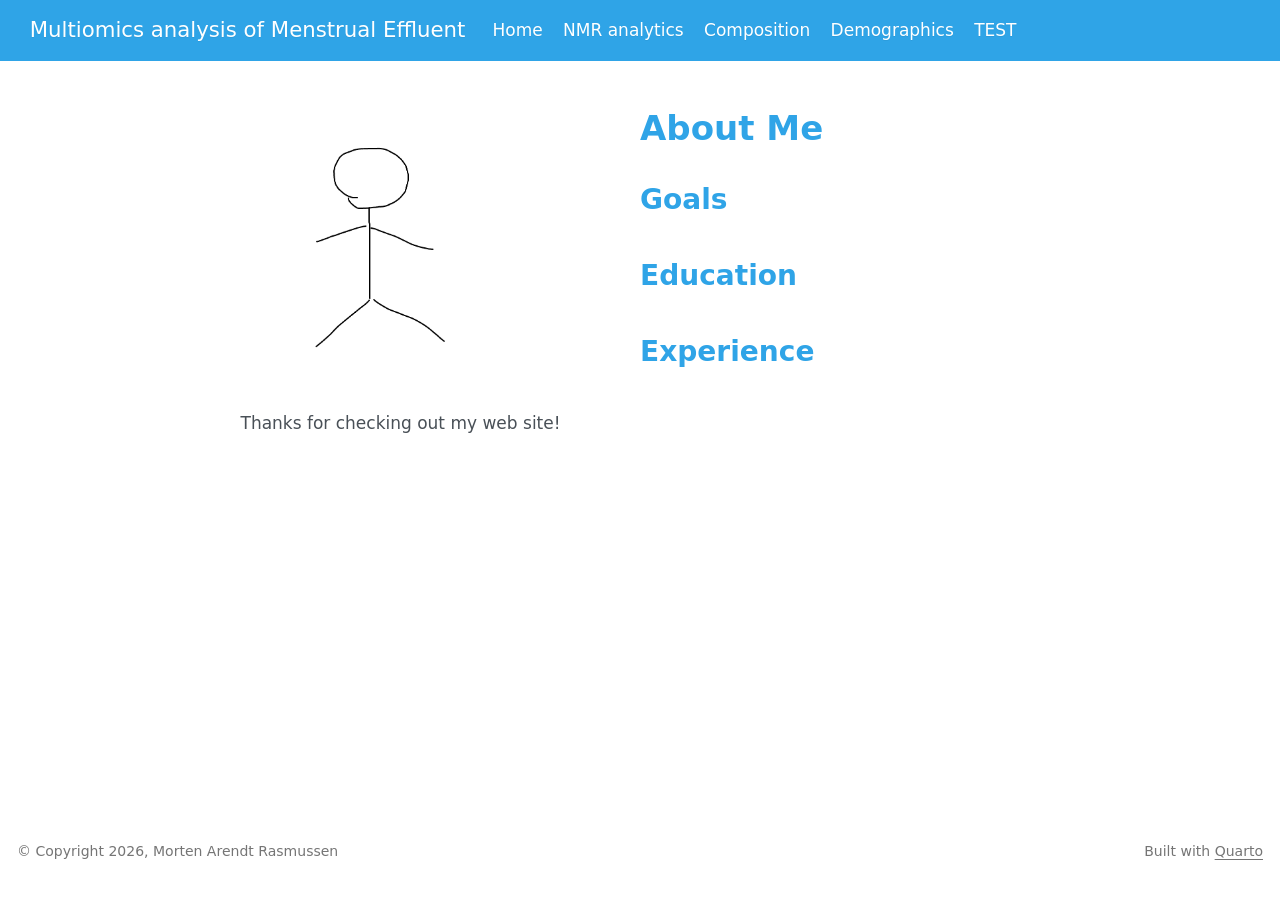
==== docs/multiomics_menstrual_effluent/index.html @ eb8028de "ud" ====
<!DOCTYPE html>
<html xmlns="http://www.w3.org/1999/xhtml" lang="en" xml:lang="en"><head>

<meta charset="utf-8">
<meta name="generator" content="quarto-1.5.57">

<meta name="viewport" content="width=device-width, initial-scale=1.0, user-scalable=yes">


<title>About Me – Multiomics analysis of Menstrual Effluent</title>
<style>
code{white-space: pre-wrap;}
span.smallcaps{font-variant: small-caps;}
div.columns{display: flex; gap: min(4vw, 1.5em);}
div.column{flex: auto; overflow-x: auto;}
div.hanging-indent{margin-left: 1.5em; text-indent: -1.5em;}
ul.task-list{list-style: none;}
ul.task-list li input[type="checkbox"] {
  width: 0.8em;
  margin: 0 0.8em 0.2em -1em; /* quarto-specific, see https://github.com/quarto-dev/quarto-cli/issues/4556 */ 
  vertical-align: middle;
}
</style>


<script src="../site_libs/quarto-nav/quarto-nav.js"></script>
<script src="../site_libs/quarto-nav/headroom.min.js"></script>
<script src="../site_libs/clipboard/clipboard.min.js"></script>
<script src="../site_libs/quarto-search/autocomplete.umd.js"></script>
<script src="../site_libs/quarto-search/fuse.min.js"></script>
<script src="../site_libs/quarto-search/quarto-search.js"></script>
<meta name="quarto:offset" content="../">
<script src="../site_libs/quarto-html/quarto.js"></script>
<script src="../site_libs/quarto-html/popper.min.js"></script>
<script src="../site_libs/quarto-html/tippy.umd.min.js"></script>
<link href="../site_libs/quarto-html/tippy.css" rel="stylesheet">
<link href="../site_libs/quarto-html/quarto-syntax-highlighting.css" rel="stylesheet" id="quarto-text-highlighting-styles">
<script src="../site_libs/bootstrap/bootstrap.min.js"></script>
<link href="../site_libs/bootstrap/bootstrap-icons.css" rel="stylesheet">
<link href="../site_libs/bootstrap/bootstrap.min.css" rel="stylesheet" id="quarto-bootstrap" data-mode="light">
<script id="quarto-search-options" type="application/json">{
  "location": "navbar",
  "copy-button": false,
  "collapse-after": 3,
  "panel-placement": "end",
  "type": "overlay",
  "limit": 50,
  "keyboard-shortcut": [
    "f",
    "/",
    "s"
  ],
  "show-item-context": false,
  "language": {
    "search-no-results-text": "No results",
    "search-matching-documents-text": "matching documents",
    "search-copy-link-title": "Copy link to search",
    "search-hide-matches-text": "Hide additional matches",
    "search-more-match-text": "more match in this document",
    "search-more-matches-text": "more matches in this document",
    "search-clear-button-title": "Clear",
    "search-text-placeholder": "",
    "search-detached-cancel-button-title": "Cancel",
    "search-submit-button-title": "Submit",
    "search-label": "Search"
  }
}</script>


</head>

<body class="nav-fixed fullcontent">

<div id="quarto-search-results"></div>
  <header id="quarto-header" class="headroom fixed-top">
    <nav class="navbar navbar-expand-lg " data-bs-theme="dark">
      <div class="navbar-container container-fluid">
      <div class="navbar-brand-container mx-auto">
    <a class="navbar-brand" href="../index.html">
    <span class="navbar-title">Multiomics analysis of Menstrual Effluent</span>
    </a>
  </div>
            <div id="quarto-search" class="" title="Search"></div>
          <button class="navbar-toggler" type="button" data-bs-toggle="collapse" data-bs-target="#navbarCollapse" aria-controls="navbarCollapse" role="menu" aria-expanded="false" aria-label="Toggle navigation" onclick="if (window.quartoToggleHeadroom) { window.quartoToggleHeadroom(); }">
  <span class="navbar-toggler-icon"></span>
</button>
          <div class="collapse navbar-collapse" id="navbarCollapse">
            <ul class="navbar-nav navbar-nav-scroll me-auto">
  <li class="nav-item">
    <a class="nav-link" href="../index.html"> 
<span class="menu-text">Home</span></a>
  </li>  
  <li class="nav-item">
    <a class="nav-link" href="../NMRanalytics.html"> 
<span class="menu-text">NMR analytics</span></a>
  </li>  
  <li class="nav-item">
    <a class="nav-link" href="../composition.html"> 
<span class="menu-text">Composition</span></a>
  </li>  
  <li class="nav-item">
    <a class="nav-link" href="../demographics.html"> 
<span class="menu-text">Demographics</span></a>
  </li>  
  <li class="nav-item">
    <a class="nav-link" href="../test.html"> 
<span class="menu-text">TEST</span></a>
  </li>  
</ul>
          </div> <!-- /navcollapse -->
            <div class="quarto-navbar-tools tools-wide">
    <a href="" title="" class="quarto-navigation-tool px-1" aria-label=""><i class="bi bi-envelope"></i></a>
    <a href="https://twitter.com/" title="" class="quarto-navigation-tool px-1" aria-label=""><i class="bi bi-twitter"></i></a>
    <a href="https://github.com/mortenarendt/multiomics_menstrual_effluent" title="" class="quarto-navigation-tool px-1" aria-label=""><i class="bi bi-github"></i></a>
</div>
      </div> <!-- /container-fluid -->
    </nav>
</header>
<!-- content -->
<div id="quarto-content" class="quarto-container page-columns page-rows-contents page-layout-article page-navbar">
<!-- sidebar -->
<!-- margin-sidebar -->
    
<!-- main -->
<main class="content page-columns page-full" id="quarto-document-content">




<div class="quarto-about-broadside column-page">
  <div class="about-main">
    <div class="about-entity" style="background-image: url('img/profile.png')"></div>
    <div class="about-contents"><header id="title-block-header" class="quarto-title-block default">
<div class="quarto-title">
<h1 class="title">About Me</h1>
</div>
<div class="quarto-title-meta">
  </div>
</header><div id="me">
<section id="goals" class="level2">
<h2 data-anchor-id="goals">Goals</h2>
</section>
<section id="education" class="level2">
<h2 data-anchor-id="education">Education</h2>
</section>
<section id="experience" class="level2">
<h2 data-anchor-id="experience">Experience</h2>
</section>
</div></div>
  </div>
</div>

<p>Thanks for checking out my web site!</p>




</main> <!-- /main -->
<script id="quarto-html-after-body" type="application/javascript">
window.document.addEventListener("DOMContentLoaded", function (event) {
  const toggleBodyColorMode = (bsSheetEl) => {
    const mode = bsSheetEl.getAttribute("data-mode");
    const bodyEl = window.document.querySelector("body");
    if (mode === "dark") {
      bodyEl.classList.add("quarto-dark");
      bodyEl.classList.remove("quarto-light");
    } else {
      bodyEl.classList.add("quarto-light");
      bodyEl.classList.remove("quarto-dark");
    }
  }
  const toggleBodyColorPrimary = () => {
    const bsSheetEl = window.document.querySelector("link#quarto-bootstrap");
    if (bsSheetEl) {
      toggleBodyColorMode(bsSheetEl);
    }
  }
  toggleBodyColorPrimary();  
  const isCodeAnnotation = (el) => {
    for (const clz of el.classList) {
      if (clz.startsWith('code-annotation-')) {                     
        return true;
      }
    }
    return false;
  }
  const onCopySuccess = function(e) {
    // button target
    const button = e.trigger;
    // don't keep focus
    button.blur();
    // flash "checked"
    button.classList.add('code-copy-button-checked');
    var currentTitle = button.getAttribute("title");
    button.setAttribute("title", "Copied!");
    let tooltip;
    if (window.bootstrap) {
      button.setAttribute("data-bs-toggle", "tooltip");
      button.setAttribute("data-bs-placement", "left");
      button.setAttribute("data-bs-title", "Copied!");
      tooltip = new bootstrap.Tooltip(button, 
        { trigger: "manual", 
          customClass: "code-copy-button-tooltip",
          offset: [0, -8]});
      tooltip.show();    
    }
    setTimeout(function() {
      if (tooltip) {
        tooltip.hide();
        button.removeAttribute("data-bs-title");
        button.removeAttribute("data-bs-toggle");
        button.removeAttribute("data-bs-placement");
      }
      button.setAttribute("title", currentTitle);
      button.classList.remove('code-copy-button-checked');
    }, 1000);
    // clear code selection
    e.clearSelection();
  }
  const getTextToCopy = function(trigger) {
      const codeEl = trigger.previousElementSibling.cloneNode(true);
      for (const childEl of codeEl.children) {
        if (isCodeAnnotation(childEl)) {
          childEl.remove();
        }
      }
      return codeEl.innerText;
  }
  const clipboard = new window.ClipboardJS('.code-copy-button:not([data-in-quarto-modal])', {
    text: getTextToCopy
  });
  clipboard.on('success', onCopySuccess);
  if (window.document.getElementById('quarto-embedded-source-code-modal')) {
    // For code content inside modals, clipBoardJS needs to be initialized with a container option
    // TODO: Check when it could be a function (https://github.com/zenorocha/clipboard.js/issues/860)
    const clipboardModal = new window.ClipboardJS('.code-copy-button[data-in-quarto-modal]', {
      text: getTextToCopy,
      container: window.document.getElementById('quarto-embedded-source-code-modal')
    });
    clipboardModal.on('success', onCopySuccess);
  }
    var localhostRegex = new RegExp(/^(?:http|https):\/\/localhost\:?[0-9]*\//);
    var mailtoRegex = new RegExp(/^mailto:/);
      var filterRegex = new RegExp('/' + window.location.host + '/');
    var isInternal = (href) => {
        return filterRegex.test(href) || localhostRegex.test(href) || mailtoRegex.test(href);
    }
    // Inspect non-navigation links and adorn them if external
 	var links = window.document.querySelectorAll('a[href]:not(.nav-link):not(.navbar-brand):not(.toc-action):not(.sidebar-link):not(.sidebar-item-toggle):not(.pagination-link):not(.no-external):not([aria-hidden]):not(.dropdown-item):not(.quarto-navigation-tool):not(.about-link)');
    for (var i=0; i<links.length; i++) {
      const link = links[i];
      if (!isInternal(link.href)) {
        // undo the damage that might have been done by quarto-nav.js in the case of
        // links that we want to consider external
        if (link.dataset.originalHref !== undefined) {
          link.href = link.dataset.originalHref;
        }
      }
    }
  function tippyHover(el, contentFn, onTriggerFn, onUntriggerFn) {
    const config = {
      allowHTML: true,
      maxWidth: 500,
      delay: 100,
      arrow: false,
      appendTo: function(el) {
          return el.parentElement;
      },
      interactive: true,
      interactiveBorder: 10,
      theme: 'quarto',
      placement: 'bottom-start',
    };
    if (contentFn) {
      config.content = contentFn;
    }
    if (onTriggerFn) {
      config.onTrigger = onTriggerFn;
    }
    if (onUntriggerFn) {
      config.onUntrigger = onUntriggerFn;
    }
    window.tippy(el, config); 
  }
  const noterefs = window.document.querySelectorAll('a[role="doc-noteref"]');
  for (var i=0; i<noterefs.length; i++) {
    const ref = noterefs[i];
    tippyHover(ref, function() {
      // use id or data attribute instead here
      let href = ref.getAttribute('data-footnote-href') || ref.getAttribute('href');
      try { href = new URL(href).hash; } catch {}
      const id = href.replace(/^#\/?/, "");
      const note = window.document.getElementById(id);
      if (note) {
        return note.innerHTML;
      } else {
        return "";
      }
    });
  }
  const xrefs = window.document.querySelectorAll('a.quarto-xref');
  const processXRef = (id, note) => {
    // Strip column container classes
    const stripColumnClz = (el) => {
      el.classList.remove("page-full", "page-columns");
      if (el.children) {
        for (const child of el.children) {
          stripColumnClz(child);
        }
      }
    }
    stripColumnClz(note)
    if (id === null || id.startsWith('sec-')) {
      // Special case sections, only their first couple elements
      const container = document.createElement("div");
      if (note.children && note.children.length > 2) {
        container.appendChild(note.children[0].cloneNode(true));
        for (let i = 1; i < note.children.length; i++) {
          const child = note.children[i];
          if (child.tagName === "P" && child.innerText === "") {
            continue;
          } else {
            container.appendChild(child.cloneNode(true));
            break;
          }
        }
        if (window.Quarto?.typesetMath) {
          window.Quarto.typesetMath(container);
        }
        return container.innerHTML
      } else {
        if (window.Quarto?.typesetMath) {
          window.Quarto.typesetMath(note);
        }
        return note.innerHTML;
      }
    } else {
      // Remove any anchor links if they are present
      const anchorLink = note.querySelector('a.anchorjs-link');
      if (anchorLink) {
        anchorLink.remove();
      }
      if (window.Quarto?.typesetMath) {
        window.Quarto.typesetMath(note);
      }
      // TODO in 1.5, we should make sure this works without a callout special case
      if (note.classList.contains("callout")) {
        return note.outerHTML;
      } else {
        return note.innerHTML;
      }
    }
  }
  for (var i=0; i<xrefs.length; i++) {
    const xref = xrefs[i];
    tippyHover(xref, undefined, function(instance) {
      instance.disable();
      let url = xref.getAttribute('href');
      let hash = undefined; 
      if (url.startsWith('#')) {
        hash = url;
      } else {
        try { hash = new URL(url).hash; } catch {}
      }
      if (hash) {
        const id = hash.replace(/^#\/?/, "");
        const note = window.document.getElementById(id);
        if (note !== null) {
          try {
            const html = processXRef(id, note.cloneNode(true));
            instance.setContent(html);
          } finally {
            instance.enable();
            instance.show();
          }
        } else {
          // See if we can fetch this
          fetch(url.split('#')[0])
          .then(res => res.text())
          .then(html => {
            const parser = new DOMParser();
            const htmlDoc = parser.parseFromString(html, "text/html");
            const note = htmlDoc.getElementById(id);
            if (note !== null) {
              const html = processXRef(id, note);
              instance.setContent(html);
            } 
          }).finally(() => {
            instance.enable();
            instance.show();
          });
        }
      } else {
        // See if we can fetch a full url (with no hash to target)
        // This is a special case and we should probably do some content thinning / targeting
        fetch(url)
        .then(res => res.text())
        .then(html => {
          const parser = new DOMParser();
          const htmlDoc = parser.parseFromString(html, "text/html");
          const note = htmlDoc.querySelector('main.content');
          if (note !== null) {
            // This should only happen for chapter cross references
            // (since there is no id in the URL)
            // remove the first header
            if (note.children.length > 0 && note.children[0].tagName === "HEADER") {
              note.children[0].remove();
            }
            const html = processXRef(null, note);
            instance.setContent(html);
          } 
        }).finally(() => {
          instance.enable();
          instance.show();
        });
      }
    }, function(instance) {
    });
  }
      let selectedAnnoteEl;
      const selectorForAnnotation = ( cell, annotation) => {
        let cellAttr = 'data-code-cell="' + cell + '"';
        let lineAttr = 'data-code-annotation="' +  annotation + '"';
        const selector = 'span[' + cellAttr + '][' + lineAttr + ']';
        return selector;
      }
      const selectCodeLines = (annoteEl) => {
        const doc = window.document;
        const targetCell = annoteEl.getAttribute("data-target-cell");
        const targetAnnotation = annoteEl.getAttribute("data-target-annotation");
        const annoteSpan = window.document.querySelector(selectorForAnnotation(targetCell, targetAnnotation));
        const lines = annoteSpan.getAttribute("data-code-lines").split(",");
        const lineIds = lines.map((line) => {
          return targetCell + "-" + line;
        })
        let top = null;
        let height = null;
        let parent = null;
        if (lineIds.length > 0) {
            //compute the position of the single el (top and bottom and make a div)
            const el = window.document.getElementById(lineIds[0]);
            top = el.offsetTop;
            height = el.offsetHeight;
            parent = el.parentElement.parentElement;
          if (lineIds.length > 1) {
            const lastEl = window.document.getElementById(lineIds[lineIds.length - 1]);
            const bottom = lastEl.offsetTop + lastEl.offsetHeight;
            height = bottom - top;
          }
          if (top !== null && height !== null && parent !== null) {
            // cook up a div (if necessary) and position it 
            let div = window.document.getElementById("code-annotation-line-highlight");
            if (div === null) {
              div = window.document.createElement("div");
              div.setAttribute("id", "code-annotation-line-highlight");
              div.style.position = 'absolute';
              parent.appendChild(div);
            }
            div.style.top = top - 2 + "px";
            div.style.height = height + 4 + "px";
            div.style.left = 0;
            let gutterDiv = window.document.getElementById("code-annotation-line-highlight-gutter");
            if (gutterDiv === null) {
              gutterDiv = window.document.createElement("div");
              gutterDiv.setAttribute("id", "code-annotation-line-highlight-gutter");
              gutterDiv.style.position = 'absolute';
              const codeCell = window.document.getElementById(targetCell);
              const gutter = codeCell.querySelector('.code-annotation-gutter');
              gutter.appendChild(gutterDiv);
            }
            gutterDiv.style.top = top - 2 + "px";
            gutterDiv.style.height = height + 4 + "px";
          }
          selectedAnnoteEl = annoteEl;
        }
      };
      const unselectCodeLines = () => {
        const elementsIds = ["code-annotation-line-highlight", "code-annotation-line-highlight-gutter"];
        elementsIds.forEach((elId) => {
          const div = window.document.getElementById(elId);
          if (div) {
            div.remove();
          }
        });
        selectedAnnoteEl = undefined;
      };
        // Handle positioning of the toggle
    window.addEventListener(
      "resize",
      throttle(() => {
        elRect = undefined;
        if (selectedAnnoteEl) {
          selectCodeLines(selectedAnnoteEl);
        }
      }, 10)
    );
    function throttle(fn, ms) {
    let throttle = false;
    let timer;
      return (...args) => {
        if(!throttle) { // first call gets through
            fn.apply(this, args);
            throttle = true;
        } else { // all the others get throttled
            if(timer) clearTimeout(timer); // cancel #2
            timer = setTimeout(() => {
              fn.apply(this, args);
              timer = throttle = false;
            }, ms);
        }
      };
    }
      // Attach click handler to the DT
      const annoteDls = window.document.querySelectorAll('dt[data-target-cell]');
      for (const annoteDlNode of annoteDls) {
        annoteDlNode.addEventListener('click', (event) => {
          const clickedEl = event.target;
          if (clickedEl !== selectedAnnoteEl) {
            unselectCodeLines();
            const activeEl = window.document.querySelector('dt[data-target-cell].code-annotation-active');
            if (activeEl) {
              activeEl.classList.remove('code-annotation-active');
            }
            selectCodeLines(clickedEl);
            clickedEl.classList.add('code-annotation-active');
          } else {
            // Unselect the line
            unselectCodeLines();
            clickedEl.classList.remove('code-annotation-active');
          }
        });
      }
  const findCites = (el) => {
    const parentEl = el.parentElement;
    if (parentEl) {
      const cites = parentEl.dataset.cites;
      if (cites) {
        return {
          el,
          cites: cites.split(' ')
        };
      } else {
        return findCites(el.parentElement)
      }
    } else {
      return undefined;
    }
  };
  var bibliorefs = window.document.querySelectorAll('a[role="doc-biblioref"]');
  for (var i=0; i<bibliorefs.length; i++) {
    const ref = bibliorefs[i];
    const citeInfo = findCites(ref);
    if (citeInfo) {
      tippyHover(citeInfo.el, function() {
        var popup = window.document.createElement('div');
        citeInfo.cites.forEach(function(cite) {
          var citeDiv = window.document.createElement('div');
          citeDiv.classList.add('hanging-indent');
          citeDiv.classList.add('csl-entry');
          var biblioDiv = window.document.getElementById('ref-' + cite);
          if (biblioDiv) {
            citeDiv.innerHTML = biblioDiv.innerHTML;
          }
          popup.appendChild(citeDiv);
        });
        return popup.innerHTML;
      });
    }
  }
});
</script>
</div> <!-- /content -->
<footer class="footer">
  <div class="nav-footer">
    <div class="nav-footer-left">
<p>© Copyright 2026, Morten Arendt Rasmussen</p>
</div>   
    <div class="nav-footer-center">
      &nbsp;
    </div>
    <div class="nav-footer-right">
<p>Built with <a href="https://quarto.org/">Quarto</a></p>
</div>
  </div>
</footer>




</body></html>
---- docs/site_libs/quarto-html/tippy.css ----
.tippy-box[data-animation=fade][data-state=hidden]{opacity:0}[data-tippy-root]{max-width:calc(100vw - 10px)}.tippy-box{position:relative;background-color:#333;color:#fff;border-radius:4px;font-size:14px;line-height:1.4;white-space:normal;outline:0;transition-property:transform,visibility,opacity}.tippy-box[data-placement^=top]>.tippy-arrow{bottom:0}.tippy-box[data-placement^=top]>.tippy-arrow:before{bottom:-7px;left:0;border-width:8px 8px 0;border-top-color:initial;transform-origin:center top}.tippy-box[data-placement^=bottom]>.tippy-arrow{top:0}.tippy-box[data-placement^=bottom]>.tippy-arrow:before{top:-7px;left:0;border-width:0 8px 8px;border-bottom-color:initial;transform-origin:center bottom}.tippy-box[data-placement^=left]>.tippy-arrow{right:0}.tippy-box[data-placement^=left]>.tippy-arrow:before{border-width:8px 0 8px 8px;border-left-color:initial;right:-7px;transform-origin:center left}.tippy-box[data-placement^=right]>.tippy-arrow{left:0}.tippy-box[data-placement^=right]>.tippy-arrow:before{left:-7px;border-width:8px 8px 8px 0;border-right-color:initial;transform-origin:center right}.tippy-box[data-inertia][data-state=visible]{transition-timing-function:cubic-bezier(.54,1.5,.38,1.11)}.tippy-arrow{width:16px;height:16px;color:#333}.tippy-arrow:before{content:"";position:absolute;border-color:transparent;border-style:solid}.tippy-content{position:relative;padding:5px 9px;z-index:1}
---- docs/site_libs/quarto-html/quarto-syntax-highlighting.css ----
/* quarto syntax highlight colors */
:root {
  --quarto-hl-ot-color: #003B4F;
  --quarto-hl-at-color: #657422;
  --quarto-hl-ss-color: #20794D;
  --quarto-hl-an-color: #5E5E5E;
  --quarto-hl-fu-color: #4758AB;
  --quarto-hl-st-color: #20794D;
  --quarto-hl-cf-color: #003B4F;
  --quarto-hl-op-color: #5E5E5E;
  --quarto-hl-er-color: #AD0000;
  --quarto-hl-bn-color: #AD0000;
  --quarto-hl-al-color: #AD0000;
  --quarto-hl-va-color: #111111;
  --quarto-hl-bu-color: inherit;
  --quarto-hl-ex-color: inherit;
  --quarto-hl-pp-color: #AD0000;
  --quarto-hl-in-color: #5E5E5E;
  --quarto-hl-vs-color: #20794D;
  --quarto-hl-wa-color: #5E5E5E;
  --quarto-hl-do-color: #5E5E5E;
  --quarto-hl-im-color: #00769E;
  --quarto-hl-ch-color: #20794D;
  --quarto-hl-dt-color: #AD0000;
  --quarto-hl-fl-color: #AD0000;
  --quarto-hl-co-color: #5E5E5E;
  --quarto-hl-cv-color: #5E5E5E;
  --quarto-hl-cn-color: #8f5902;
  --quarto-hl-sc-color: #5E5E5E;
  --quarto-hl-dv-color: #AD0000;
  --quarto-hl-kw-color: #003B4F;
}

/* other quarto variables */
:root {
  --quarto-font-monospace: SFMono-Regular, Menlo, Monaco, Consolas, "Liberation Mono", "Courier New", monospace;
}

pre > code.sourceCode > span {
  color: #003B4F;
}

code span {
  color: #003B4F;
}

code.sourceCode > span {
  color: #003B4F;
}

div.sourceCode,
div.sourceCode pre.sourceCode {
  color: #003B4F;
}

code span.ot {
  color: #003B4F;
  font-style: inherit;
}

code span.at {
  color: #657422;
  font-style: inherit;
}

code span.ss {
  color: #20794D;
  font-style: inherit;
}

code span.an {
  color: #5E5E5E;
  font-style: inherit;
}

code span.fu {
  color: #4758AB;
  font-style: inherit;
}

code span.st {
  color: #20794D;
  font-style: inherit;
}

code span.cf {
  color: #003B4F;
  font-weight: bold;
  font-style: inherit;
}

code span.op {
  color: #5E5E5E;
  font-style: inherit;
}

code span.er {
  color: #AD0000;
  font-style: inherit;
}

code span.bn {
  color: #AD0000;
  font-style: inherit;
}

code span.al {
  color: #AD0000;
  font-style: inherit;
}

code span.va {
  color: #111111;
  font-style: inherit;
}

code span.bu {
  font-style: inherit;
}

code span.ex {
  font-style: inherit;
}

code span.pp {
  color: #AD0000;
  font-style: inherit;
}

code span.in {
  color: #5E5E5E;
  font-style: inherit;
}

code span.vs {
  color: #20794D;
  font-style: inherit;
}

code span.wa {
  color: #5E5E5E;
  font-style: italic;
}

code span.do {
  color: #5E5E5E;
  font-style: italic;
}

code span.im {
  color: #00769E;
  font-style: inherit;
}

code span.ch {
  color: #20794D;
  font-style: inherit;
}

code span.dt {
  color: #AD0000;
  font-style: inherit;
}

code span.fl {
  color: #AD0000;
  font-style: inherit;
}

code span.co {
  color: #5E5E5E;
  font-style: inherit;
}

code span.cv {
  color: #5E5E5E;
  font-style: italic;
}

code span.cn {
  color: #8f5902;
  font-style: inherit;
}

code span.sc {
  color: #5E5E5E;
  font-style: inherit;
}

code span.dv {
  color: #AD0000;
  font-style: inherit;
}

code span.kw {
  color: #003B4F;
  font-weight: bold;
  font-style: inherit;
}

.prevent-inlining {
  content: "</";
}

/*# sourceMappingURL=debc5d5d77c3f9108843748ff7464032.css.map */
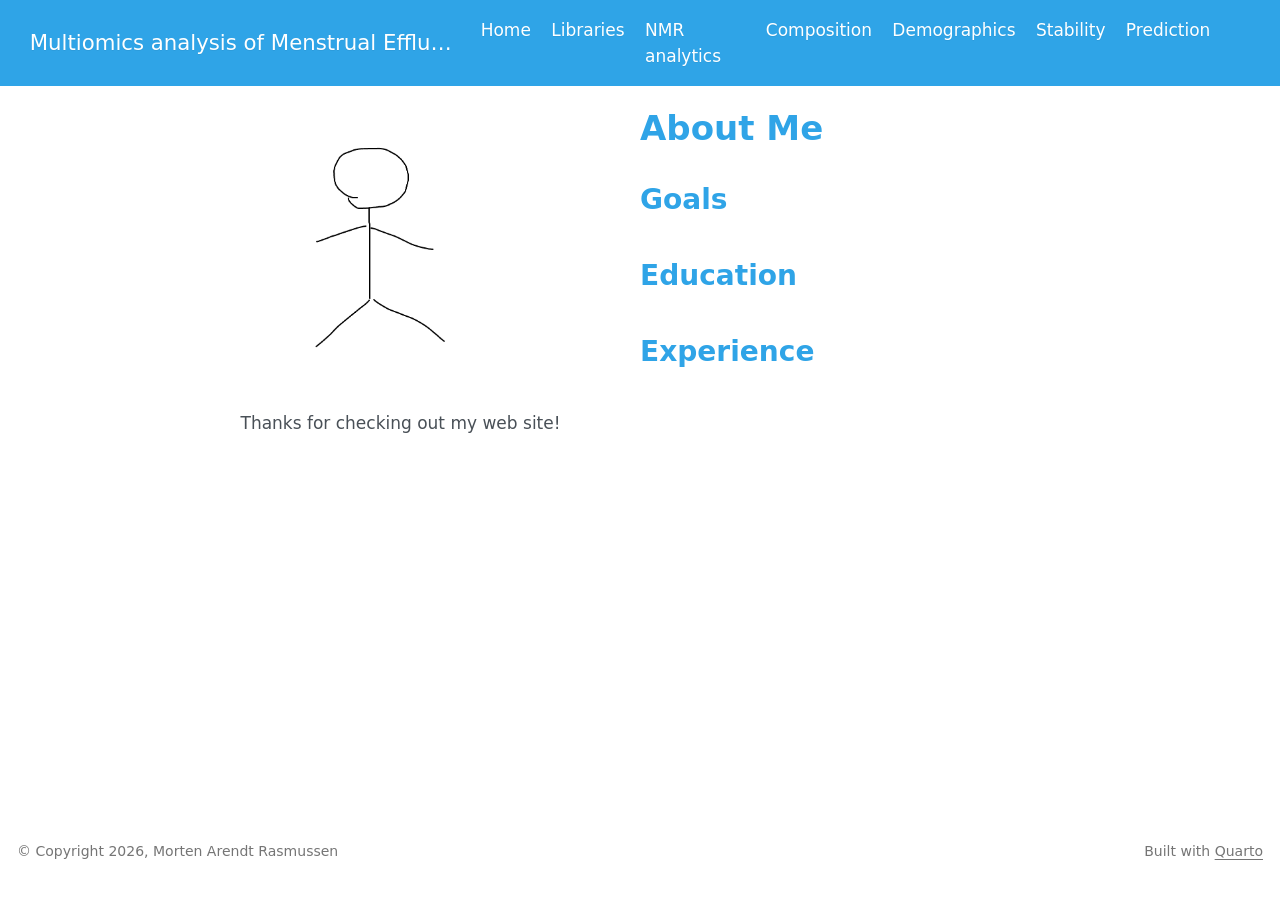
==== commit e26d2b32: "ud" ====
--- a/docs/multiomics_menstrual_effluent/index.html
+++ b/docs/multiomics_menstrual_effluent/index.html
@@ -91,6 +91,10 @@
 <span class="menu-text">Home</span></a>
   </li>  
   <li class="nav-item">
+    <a class="nav-link" href="../libs.html"> 
+<span class="menu-text">Libraries</span></a>
+  </li>  
+  <li class="nav-item">
     <a class="nav-link" href="../NMRanalytics.html"> 
 <span class="menu-text">NMR analytics</span></a>
   </li>  
@@ -103,8 +107,12 @@
 <span class="menu-text">Demographics</span></a>
   </li>  
   <li class="nav-item">
-    <a class="nav-link" href="../test.html"> 
-<span class="menu-text">TEST</span></a>
+    <a class="nav-link" href="../stability.html"> 
+<span class="menu-text">Stability</span></a>
+  </li>  
+  <li class="nav-item">
+    <a class="nav-link" href="../prediction.html"> 
+<span class="menu-text">Prediction</span></a>
   </li>  
 </ul>
           </div> <!-- /navcollapse -->
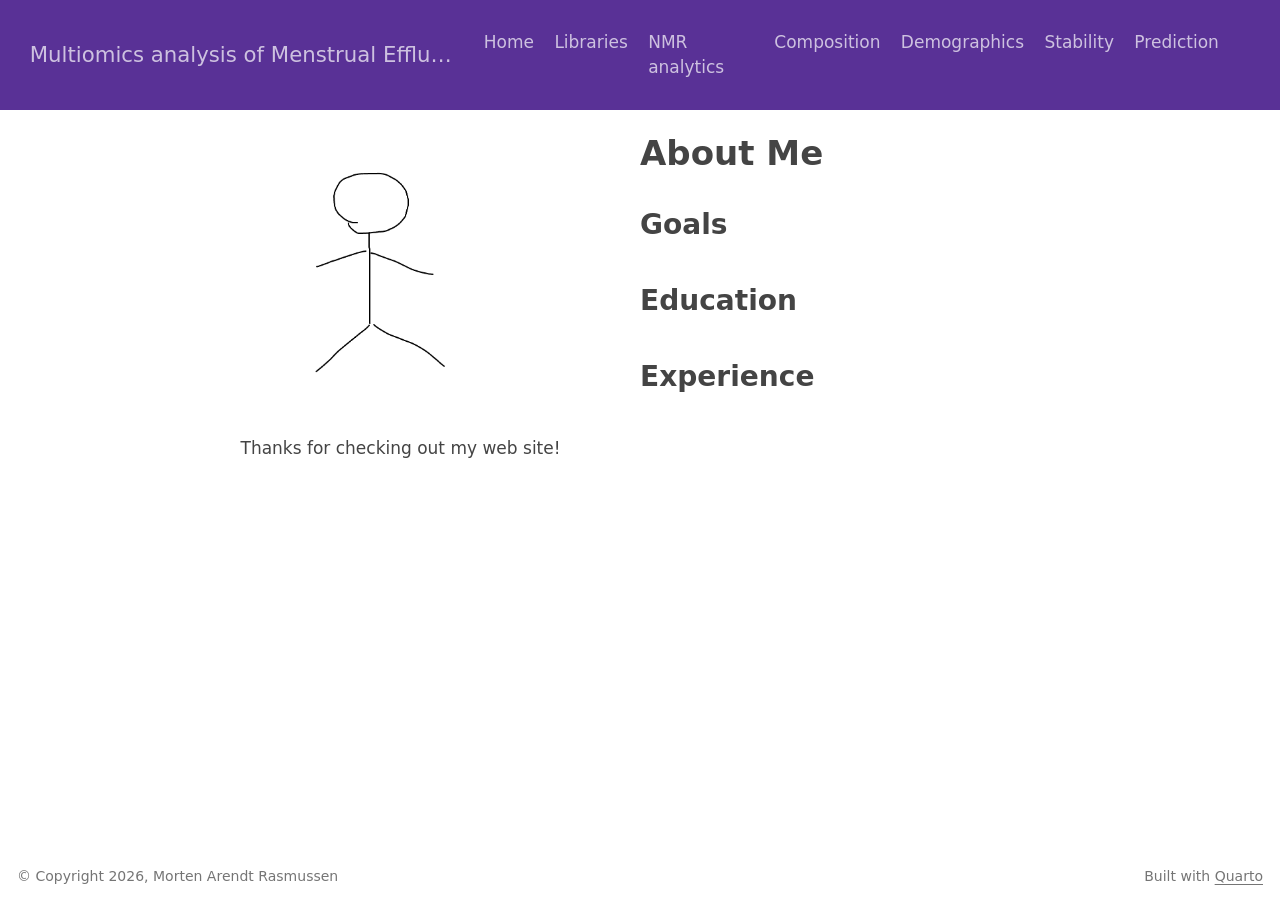
==== commit 65418689: "ud" ====
--- a/docs/multiomics_menstrual_effluent/index.html
+++ b/docs/multiomics_menstrual_effluent/index.html
@@ -116,9 +116,8 @@
   </li>  
 </ul>
           </div> <!-- /navcollapse -->
-            <div class="quarto-navbar-tools tools-wide">
+            <div class="quarto-navbar-tools">
     <a href="" title="" class="quarto-navigation-tool px-1" aria-label=""><i class="bi bi-envelope"></i></a>
-    <a href="https://twitter.com/" title="" class="quarto-navigation-tool px-1" aria-label=""><i class="bi bi-twitter"></i></a>
     <a href="https://github.com/mortenarendt/multiomics_menstrual_effluent" title="" class="quarto-navigation-tool px-1" aria-label=""><i class="bi bi-github"></i></a>
 </div>
       </div> <!-- /container-fluid -->
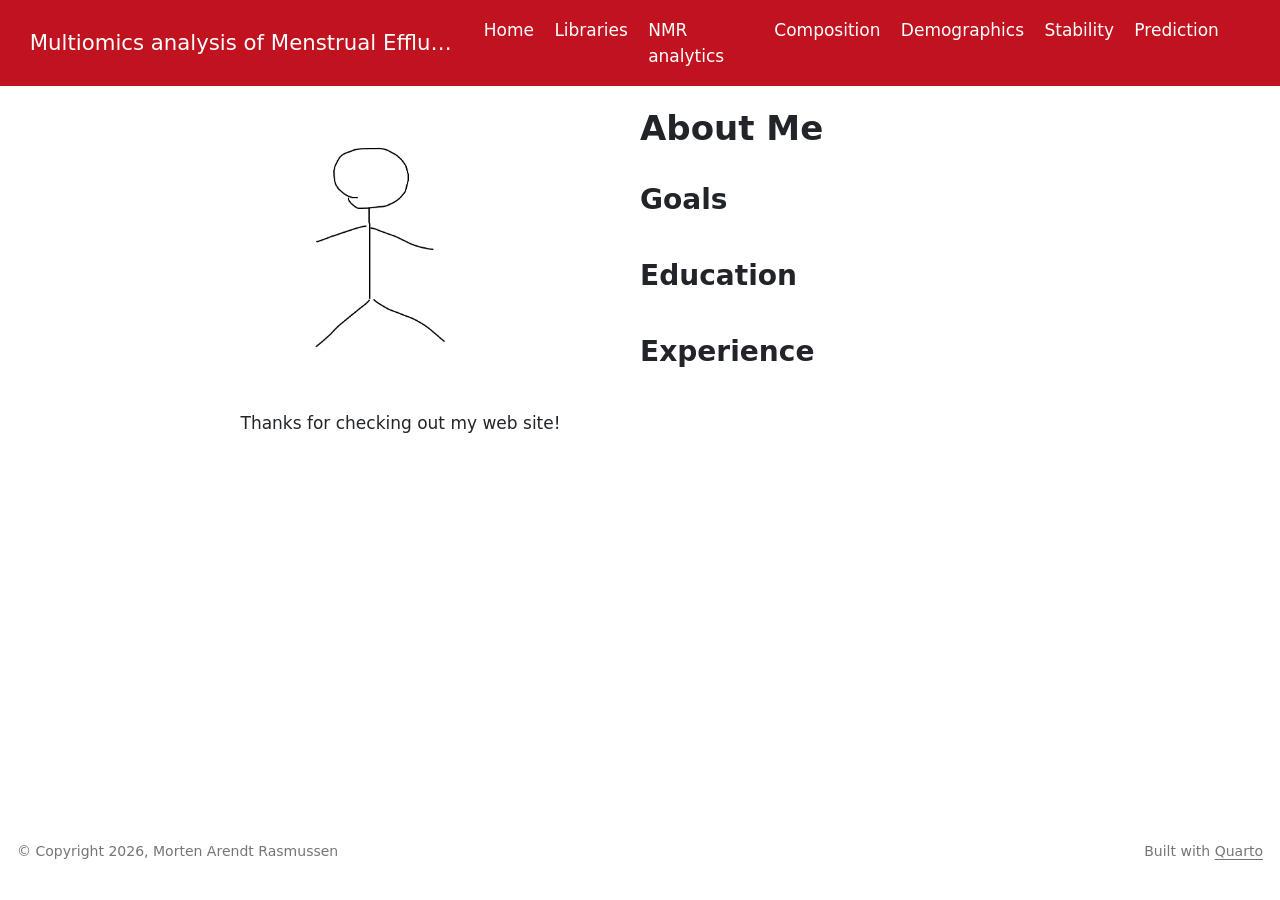
==== commit 63a8f15b: "ud" ====
--- a/docs/multiomics_menstrual_effluent/index.html
+++ b/docs/multiomics_menstrual_effluent/index.html
@@ -24,7 +24,6 @@
 
 
 <script src="../site_libs/quarto-nav/quarto-nav.js"></script>
-<script src="../site_libs/quarto-nav/headroom.min.js"></script>
 <script src="../site_libs/clipboard/clipboard.min.js"></script>
 <script src="../site_libs/quarto-search/autocomplete.umd.js"></script>
 <script src="../site_libs/quarto-search/fuse.min.js"></script>
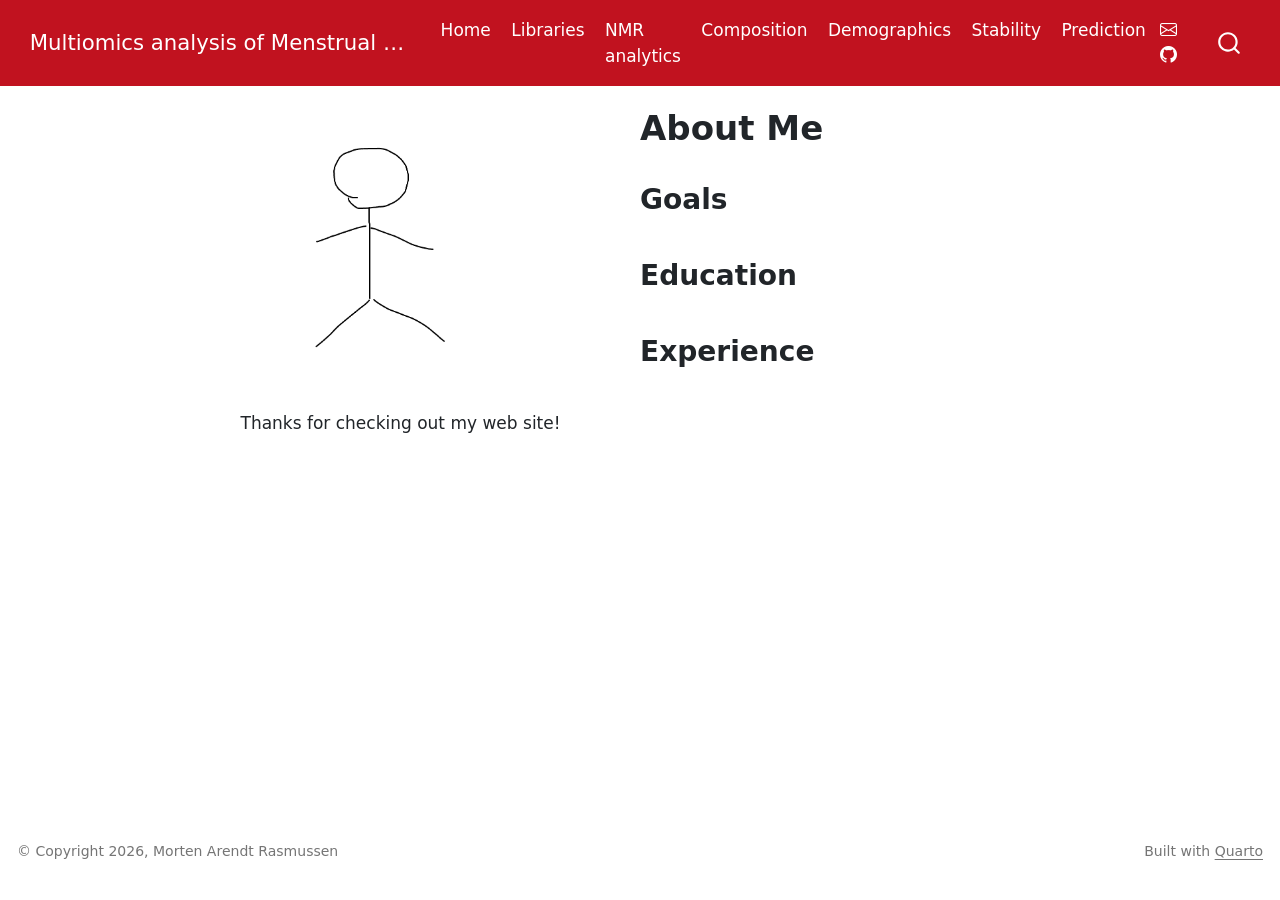
==== commit 1cba8c65: "updated data" ====
--- a/docs/multiomics_menstrual_effluent/index.html
+++ b/docs/multiomics_menstrual_effluent/index.html
@@ -2,13 +2,16 @@
 <html xmlns="http://www.w3.org/1999/xhtml" lang="en" xml:lang="en"><head>
 
 <meta charset="utf-8">
-<meta name="generator" content="quarto-1.5.57">
+<meta name="generator" content="quarto-1.9.38">
 
 <meta name="viewport" content="width=device-width, initial-scale=1.0, user-scalable=yes">
 
 
 <title>About Me – Multiomics analysis of Menstrual Effluent</title>
 <style>
+/* Default styles provided by pandoc.
+** See https://pandoc.org/MANUAL.html#variables-for-html for config info.
+*/
 code{white-space: pre-wrap;}
 span.smallcaps{font-variant: small-caps;}
 div.columns{display: flex; gap: min(4vw, 1.5em);}
@@ -29,14 +32,15 @@
 <script src="../site_libs/quarto-search/fuse.min.js"></script>
 <script src="../site_libs/quarto-search/quarto-search.js"></script>
 <meta name="quarto:offset" content="../">
-<script src="../site_libs/quarto-html/quarto.js"></script>
+<script src="../site_libs/quarto-html/quarto.js" type="module"></script>
+<script src="../site_libs/quarto-html/tabsets/tabsets.js" type="module"></script>
 <script src="../site_libs/quarto-html/popper.min.js"></script>
 <script src="../site_libs/quarto-html/tippy.umd.min.js"></script>
 <link href="../site_libs/quarto-html/tippy.css" rel="stylesheet">
-<link href="../site_libs/quarto-html/quarto-syntax-highlighting.css" rel="stylesheet" id="quarto-text-highlighting-styles">
+<link href="../site_libs/quarto-html/quarto-syntax-highlighting-15634bcf2e68342d4ad2dfa704d543f6.css" rel="stylesheet" id="quarto-text-highlighting-styles">
 <script src="../site_libs/bootstrap/bootstrap.min.js"></script>
 <link href="../site_libs/bootstrap/bootstrap-icons.css" rel="stylesheet">
-<link href="../site_libs/bootstrap/bootstrap.min.css" rel="stylesheet" id="quarto-bootstrap" data-mode="light">
+<link href="../site_libs/bootstrap/bootstrap-7e195f6f2502b28b5adc8b58f3625b67.min.css" rel="stylesheet" append-hash="true" id="quarto-bootstrap" data-mode="light">
 <script id="quarto-search-options" type="application/json">{
   "location": "navbar",
   "copy-button": false,
@@ -68,7 +72,7 @@
 
 </head>
 
-<body class="nav-fixed fullcontent">
+<body class="nav-fixed fullcontent quarto-light">
 
 <div id="quarto-search-results"></div>
   <header id="quarto-header" class="headroom fixed-top">
@@ -163,232 +167,236 @@
 
 </main> <!-- /main -->
 <script id="quarto-html-after-body" type="application/javascript">
-window.document.addEventListener("DOMContentLoaded", function (event) {
-  const toggleBodyColorMode = (bsSheetEl) => {
-    const mode = bsSheetEl.getAttribute("data-mode");
-    const bodyEl = window.document.querySelector("body");
-    if (mode === "dark") {
-      bodyEl.classList.add("quarto-dark");
-      bodyEl.classList.remove("quarto-light");
-    } else {
-      bodyEl.classList.add("quarto-light");
-      bodyEl.classList.remove("quarto-dark");
-    }
-  }
-  const toggleBodyColorPrimary = () => {
-    const bsSheetEl = window.document.querySelector("link#quarto-bootstrap");
-    if (bsSheetEl) {
-      toggleBodyColorMode(bsSheetEl);
-    }
-  }
-  toggleBodyColorPrimary();  
-  const isCodeAnnotation = (el) => {
-    for (const clz of el.classList) {
-      if (clz.startsWith('code-annotation-')) {                     
-        return true;
-      }
-    }
-    return false;
-  }
-  const onCopySuccess = function(e) {
-    // button target
-    const button = e.trigger;
-    // don't keep focus
-    button.blur();
-    // flash "checked"
-    button.classList.add('code-copy-button-checked');
-    var currentTitle = button.getAttribute("title");
-    button.setAttribute("title", "Copied!");
-    let tooltip;
-    if (window.bootstrap) {
-      button.setAttribute("data-bs-toggle", "tooltip");
-      button.setAttribute("data-bs-placement", "left");
-      button.setAttribute("data-bs-title", "Copied!");
-      tooltip = new bootstrap.Tooltip(button, 
-        { trigger: "manual", 
-          customClass: "code-copy-button-tooltip",
-          offset: [0, -8]});
-      tooltip.show();    
-    }
-    setTimeout(function() {
-      if (tooltip) {
-        tooltip.hide();
-        button.removeAttribute("data-bs-title");
-        button.removeAttribute("data-bs-toggle");
-        button.removeAttribute("data-bs-placement");
-      }
-      button.setAttribute("title", currentTitle);
-      button.classList.remove('code-copy-button-checked');
-    }, 1000);
-    // clear code selection
-    e.clearSelection();
-  }
-  const getTextToCopy = function(trigger) {
-      const codeEl = trigger.previousElementSibling.cloneNode(true);
+  window.document.addEventListener("DOMContentLoaded", function (event) {
+    const isCodeAnnotation = (el) => {
+      for (const clz of el.classList) {
+        if (clz.startsWith('code-annotation-')) {                     
+          return true;
+        }
+      }
+      return false;
+    }
+    const onCopySuccess = function(e) {
+      // button target
+      const button = e.trigger;
+      // don't keep focus
+      button.blur();
+      // flash "checked"
+      button.classList.add('code-copy-button-checked');
+      var currentTitle = button.getAttribute("title");
+      button.setAttribute("title", "Copied!");
+      let tooltip;
+      if (window.bootstrap) {
+        button.setAttribute("data-bs-toggle", "tooltip");
+        button.setAttribute("data-bs-placement", "left");
+        button.setAttribute("data-bs-title", "Copied!");
+        tooltip = new bootstrap.Tooltip(button, 
+          { trigger: "manual", 
+            customClass: "code-copy-button-tooltip",
+            offset: [0, -8]});
+        tooltip.show();    
+      }
+      setTimeout(function() {
+        if (tooltip) {
+          tooltip.hide();
+          button.removeAttribute("data-bs-title");
+          button.removeAttribute("data-bs-toggle");
+          button.removeAttribute("data-bs-placement");
+        }
+        button.setAttribute("title", currentTitle);
+        button.classList.remove('code-copy-button-checked');
+      }, 1000);
+      // clear code selection
+      e.clearSelection();
+    }
+    const getTextToCopy = function(trigger) {
+      const outerScaffold = trigger.parentElement.cloneNode(true);
+      const codeEl = outerScaffold.querySelector('code');
       for (const childEl of codeEl.children) {
         if (isCodeAnnotation(childEl)) {
           childEl.remove();
         }
       }
       return codeEl.innerText;
-  }
-  const clipboard = new window.ClipboardJS('.code-copy-button:not([data-in-quarto-modal])', {
-    text: getTextToCopy
-  });
-  clipboard.on('success', onCopySuccess);
-  if (window.document.getElementById('quarto-embedded-source-code-modal')) {
-    // For code content inside modals, clipBoardJS needs to be initialized with a container option
-    // TODO: Check when it could be a function (https://github.com/zenorocha/clipboard.js/issues/860)
-    const clipboardModal = new window.ClipboardJS('.code-copy-button[data-in-quarto-modal]', {
-      text: getTextToCopy,
-      container: window.document.getElementById('quarto-embedded-source-code-modal')
+    }
+    const clipboard = new window.ClipboardJS('.code-copy-button:not([data-in-quarto-modal])', {
+      text: getTextToCopy
     });
-    clipboardModal.on('success', onCopySuccess);
-  }
-    var localhostRegex = new RegExp(/^(?:http|https):\/\/localhost\:?[0-9]*\//);
-    var mailtoRegex = new RegExp(/^mailto:/);
-      var filterRegex = new RegExp('/' + window.location.host + '/');
-    var isInternal = (href) => {
-        return filterRegex.test(href) || localhostRegex.test(href) || mailtoRegex.test(href);
-    }
-    // Inspect non-navigation links and adorn them if external
- 	var links = window.document.querySelectorAll('a[href]:not(.nav-link):not(.navbar-brand):not(.toc-action):not(.sidebar-link):not(.sidebar-item-toggle):not(.pagination-link):not(.no-external):not([aria-hidden]):not(.dropdown-item):not(.quarto-navigation-tool):not(.about-link)');
-    for (var i=0; i<links.length; i++) {
-      const link = links[i];
-      if (!isInternal(link.href)) {
-        // undo the damage that might have been done by quarto-nav.js in the case of
-        // links that we want to consider external
-        if (link.dataset.originalHref !== undefined) {
-          link.href = link.dataset.originalHref;
-        }
-      }
-    }
-  function tippyHover(el, contentFn, onTriggerFn, onUntriggerFn) {
-    const config = {
-      allowHTML: true,
-      maxWidth: 500,
-      delay: 100,
-      arrow: false,
-      appendTo: function(el) {
-          return el.parentElement;
-      },
-      interactive: true,
-      interactiveBorder: 10,
-      theme: 'quarto',
-      placement: 'bottom-start',
-    };
-    if (contentFn) {
-      config.content = contentFn;
-    }
-    if (onTriggerFn) {
-      config.onTrigger = onTriggerFn;
-    }
-    if (onUntriggerFn) {
-      config.onUntrigger = onUntriggerFn;
-    }
-    window.tippy(el, config); 
-  }
-  const noterefs = window.document.querySelectorAll('a[role="doc-noteref"]');
-  for (var i=0; i<noterefs.length; i++) {
-    const ref = noterefs[i];
-    tippyHover(ref, function() {
-      // use id or data attribute instead here
-      let href = ref.getAttribute('data-footnote-href') || ref.getAttribute('href');
-      try { href = new URL(href).hash; } catch {}
-      const id = href.replace(/^#\/?/, "");
-      const note = window.document.getElementById(id);
-      if (note) {
-        return note.innerHTML;
+    clipboard.on('success', onCopySuccess);
+    if (window.document.getElementById('quarto-embedded-source-code-modal')) {
+      const clipboardModal = new window.ClipboardJS('.code-copy-button[data-in-quarto-modal]', {
+        text: getTextToCopy,
+        container: window.document.getElementById('quarto-embedded-source-code-modal')
+      });
+      clipboardModal.on('success', onCopySuccess);
+    }
+      var localhostRegex = new RegExp(/^(?:http|https):\/\/localhost\:?[0-9]*\//);
+      var mailtoRegex = new RegExp(/^mailto:/);
+        var filterRegex = new RegExp('/' + window.location.host + '/');
+      var isInternal = (href) => {
+          return filterRegex.test(href) || localhostRegex.test(href) || mailtoRegex.test(href);
+      }
+      // Inspect non-navigation links and adorn them if external
+     var links = window.document.querySelectorAll('a[href]:not(.nav-link):not(.navbar-brand):not(.toc-action):not(.sidebar-link):not(.sidebar-item-toggle):not(.pagination-link):not(.no-external):not([aria-hidden]):not(.dropdown-item):not(.quarto-navigation-tool):not(.about-link)');
+      for (var i=0; i<links.length; i++) {
+        const link = links[i];
+        if (!isInternal(link.href)) {
+          // undo the damage that might have been done by quarto-nav.js in the case of
+          // links that we want to consider external
+          if (link.dataset.originalHref !== undefined) {
+            link.href = link.dataset.originalHref;
+          }
+        }
+      }
+    function tippyHover(el, contentFn, onTriggerFn, onUntriggerFn) {
+      const config = {
+        allowHTML: true,
+        maxWidth: 500,
+        delay: 100,
+        arrow: false,
+        appendTo: function(el) {
+            return el.parentElement;
+        },
+        interactive: true,
+        interactiveBorder: 10,
+        theme: 'quarto',
+        placement: 'bottom-start',
+      };
+      if (contentFn) {
+        config.content = contentFn;
+      }
+      if (onTriggerFn) {
+        config.onTrigger = onTriggerFn;
+      }
+      if (onUntriggerFn) {
+        config.onUntrigger = onUntriggerFn;
+      }
+      window.tippy(el, config); 
+    }
+    const noterefs = window.document.querySelectorAll('a[role="doc-noteref"]');
+    for (var i=0; i<noterefs.length; i++) {
+      const ref = noterefs[i];
+      tippyHover(ref, function() {
+        // use id or data attribute instead here
+        let href = ref.getAttribute('data-footnote-href') || ref.getAttribute('href');
+        try { href = new URL(href).hash; } catch {}
+        const id = href.replace(/^#\/?/, "");
+        const note = window.document.getElementById(id);
+        if (note) {
+          return note.innerHTML;
+        } else {
+          return "";
+        }
+      });
+    }
+    const xrefs = window.document.querySelectorAll('a.quarto-xref');
+    const processXRef = (id, note) => {
+      // Strip column container classes
+      const stripColumnClz = (el) => {
+        el.classList.remove("page-full", "page-columns");
+        if (el.children) {
+          for (const child of el.children) {
+            stripColumnClz(child);
+          }
+        }
+      }
+      stripColumnClz(note)
+      if (id === null || id.startsWith('sec-')) {
+        // Special case sections, only their first couple elements
+        const container = document.createElement("div");
+        if (note.children && note.children.length > 2) {
+          container.appendChild(note.children[0].cloneNode(true));
+          for (let i = 1; i < note.children.length; i++) {
+            const child = note.children[i];
+            if (child.tagName === "P" && child.innerText === "") {
+              continue;
+            } else {
+              container.appendChild(child.cloneNode(true));
+              break;
+            }
+          }
+          if (window.Quarto?.typesetMath) {
+            window.Quarto.typesetMath(container);
+          }
+          return container.innerHTML
+        } else {
+          if (window.Quarto?.typesetMath) {
+            window.Quarto.typesetMath(note);
+          }
+          return note.innerHTML;
+        }
       } else {
-        return "";
-      }
-    });
-  }
-  const xrefs = window.document.querySelectorAll('a.quarto-xref');
-  const processXRef = (id, note) => {
-    // Strip column container classes
-    const stripColumnClz = (el) => {
-      el.classList.remove("page-full", "page-columns");
-      if (el.children) {
-        for (const child of el.children) {
-          stripColumnClz(child);
-        }
-      }
-    }
-    stripColumnClz(note)
-    if (id === null || id.startsWith('sec-')) {
-      // Special case sections, only their first couple elements
-      const container = document.createElement("div");
-      if (note.children && note.children.length > 2) {
-        container.appendChild(note.children[0].cloneNode(true));
-        for (let i = 1; i < note.children.length; i++) {
-          const child = note.children[i];
-          if (child.tagName === "P" && child.innerText === "") {
-            continue;
-          } else {
-            container.appendChild(child.cloneNode(true));
-            break;
-          }
-        }
-        if (window.Quarto?.typesetMath) {
-          window.Quarto.typesetMath(container);
-        }
-        return container.innerHTML
-      } else {
+        // Remove any anchor links if they are present
+        const anchorLink = note.querySelector('a.anchorjs-link');
+        if (anchorLink) {
+          anchorLink.remove();
+        }
         if (window.Quarto?.typesetMath) {
           window.Quarto.typesetMath(note);
         }
-        return note.innerHTML;
-      }
-    } else {
-      // Remove any anchor links if they are present
-      const anchorLink = note.querySelector('a.anchorjs-link');
-      if (anchorLink) {
-        anchorLink.remove();
-      }
-      if (window.Quarto?.typesetMath) {
-        window.Quarto.typesetMath(note);
-      }
-      // TODO in 1.5, we should make sure this works without a callout special case
-      if (note.classList.contains("callout")) {
-        return note.outerHTML;
-      } else {
-        return note.innerHTML;
-      }
-    }
-  }
-  for (var i=0; i<xrefs.length; i++) {
-    const xref = xrefs[i];
-    tippyHover(xref, undefined, function(instance) {
-      instance.disable();
-      let url = xref.getAttribute('href');
-      let hash = undefined; 
-      if (url.startsWith('#')) {
-        hash = url;
-      } else {
-        try { hash = new URL(url).hash; } catch {}
-      }
-      if (hash) {
-        const id = hash.replace(/^#\/?/, "");
-        const note = window.document.getElementById(id);
-        if (note !== null) {
-          try {
-            const html = processXRef(id, note.cloneNode(true));
-            instance.setContent(html);
-          } finally {
-            instance.enable();
-            instance.show();
-          }
+        if (note.classList.contains("callout")) {
+          return note.outerHTML;
         } else {
-          // See if we can fetch this
-          fetch(url.split('#')[0])
+          return note.innerHTML;
+        }
+      }
+    }
+    for (var i=0; i<xrefs.length; i++) {
+      const xref = xrefs[i];
+      tippyHover(xref, undefined, function(instance) {
+        instance.disable();
+        let url = xref.getAttribute('href');
+        let hash = undefined; 
+        if (url.startsWith('#')) {
+          hash = url;
+        } else {
+          try { hash = new URL(url).hash; } catch {}
+        }
+        if (hash) {
+          const id = hash.replace(/^#\/?/, "");
+          const note = window.document.getElementById(id);
+          if (note !== null) {
+            try {
+              const html = processXRef(id, note.cloneNode(true));
+              instance.setContent(html);
+            } finally {
+              instance.enable();
+              instance.show();
+            }
+          } else {
+            // See if we can fetch this
+            fetch(url.split('#')[0])
+            .then(res => res.text())
+            .then(html => {
+              const parser = new DOMParser();
+              const htmlDoc = parser.parseFromString(html, "text/html");
+              const note = htmlDoc.getElementById(id);
+              if (note !== null) {
+                const html = processXRef(id, note);
+                instance.setContent(html);
+              } 
+            }).finally(() => {
+              instance.enable();
+              instance.show();
+            });
+          }
+        } else {
+          // See if we can fetch a full url (with no hash to target)
+          // This is a special case and we should probably do some content thinning / targeting
+          fetch(url)
           .then(res => res.text())
           .then(html => {
             const parser = new DOMParser();
             const htmlDoc = parser.parseFromString(html, "text/html");
-            const note = htmlDoc.getElementById(id);
+            const note = htmlDoc.querySelector('main.content');
             if (note !== null) {
-              const html = processXRef(id, note);
+              // This should only happen for chapter cross references
+              // (since there is no id in the URL)
+              // remove the first header
+              if (note.children.length > 0 && note.children[0].tagName === "HEADER") {
+                note.children[0].remove();
+              }
+              const html = processXRef(null, note);
               instance.setContent(html);
             } 
           }).finally(() => {
@@ -396,185 +404,161 @@
             instance.show();
           });
         }
+      }, function(instance) {
+      });
+    }
+        let selectedAnnoteEl;
+        const selectorForAnnotation = ( cell, annotation) => {
+          let cellAttr = 'data-code-cell="' + cell + '"';
+          let lineAttr = 'data-code-annotation="' +  annotation + '"';
+          const selector = 'span[' + cellAttr + '][' + lineAttr + ']';
+          return selector;
+        }
+        const selectCodeLines = (annoteEl) => {
+          const doc = window.document;
+          const targetCell = annoteEl.getAttribute("data-target-cell");
+          const targetAnnotation = annoteEl.getAttribute("data-target-annotation");
+          const annoteSpan = window.document.querySelector(selectorForAnnotation(targetCell, targetAnnotation));
+          const lines = annoteSpan.getAttribute("data-code-lines").split(",");
+          const lineIds = lines.map((line) => {
+            return targetCell + "-" + line;
+          })
+          let top = null;
+          let height = null;
+          let parent = null;
+          if (lineIds.length > 0) {
+              //compute the position of the single el (top and bottom and make a div)
+              const el = window.document.getElementById(lineIds[0]);
+              top = el.offsetTop;
+              height = el.offsetHeight;
+              parent = el.parentElement.parentElement;
+            if (lineIds.length > 1) {
+              const lastEl = window.document.getElementById(lineIds[lineIds.length - 1]);
+              const bottom = lastEl.offsetTop + lastEl.offsetHeight;
+              height = bottom - top;
+            }
+            if (top !== null && height !== null && parent !== null) {
+              // cook up a div (if necessary) and position it 
+              let div = window.document.getElementById("code-annotation-line-highlight");
+              if (div === null) {
+                div = window.document.createElement("div");
+                div.setAttribute("id", "code-annotation-line-highlight");
+                div.style.position = 'absolute';
+                parent.appendChild(div);
+              }
+              div.style.top = top - 2 + "px";
+              div.style.height = height + 4 + "px";
+              div.style.left = 0;
+              let gutterDiv = window.document.getElementById("code-annotation-line-highlight-gutter");
+              if (gutterDiv === null) {
+                gutterDiv = window.document.createElement("div");
+                gutterDiv.setAttribute("id", "code-annotation-line-highlight-gutter");
+                gutterDiv.style.position = 'absolute';
+                const codeCell = window.document.getElementById(targetCell);
+                const gutter = codeCell.querySelector('.code-annotation-gutter');
+                gutter.appendChild(gutterDiv);
+              }
+              gutterDiv.style.top = top - 2 + "px";
+              gutterDiv.style.height = height + 4 + "px";
+            }
+            selectedAnnoteEl = annoteEl;
+          }
+        };
+        const unselectCodeLines = () => {
+          const elementsIds = ["code-annotation-line-highlight", "code-annotation-line-highlight-gutter"];
+          elementsIds.forEach((elId) => {
+            const div = window.document.getElementById(elId);
+            if (div) {
+              div.remove();
+            }
+          });
+          selectedAnnoteEl = undefined;
+        };
+          // Handle positioning of the toggle
+      window.addEventListener(
+        "resize",
+        throttle(() => {
+          elRect = undefined;
+          if (selectedAnnoteEl) {
+            selectCodeLines(selectedAnnoteEl);
+          }
+        }, 10)
+      );
+      function throttle(fn, ms) {
+      let throttle = false;
+      let timer;
+        return (...args) => {
+          if(!throttle) { // first call gets through
+              fn.apply(this, args);
+              throttle = true;
+          } else { // all the others get throttled
+              if(timer) clearTimeout(timer); // cancel #2
+              timer = setTimeout(() => {
+                fn.apply(this, args);
+                timer = throttle = false;
+              }, ms);
+          }
+        };
+      }
+        // Attach click handler to the DT
+        const annoteDls = window.document.querySelectorAll('dt[data-target-cell]');
+        for (const annoteDlNode of annoteDls) {
+          annoteDlNode.addEventListener('click', (event) => {
+            const clickedEl = event.target;
+            if (clickedEl !== selectedAnnoteEl) {
+              unselectCodeLines();
+              const activeEl = window.document.querySelector('dt[data-target-cell].code-annotation-active');
+              if (activeEl) {
+                activeEl.classList.remove('code-annotation-active');
+              }
+              selectCodeLines(clickedEl);
+              clickedEl.classList.add('code-annotation-active');
+            } else {
+              // Unselect the line
+              unselectCodeLines();
+              clickedEl.classList.remove('code-annotation-active');
+            }
+          });
+        }
+    const findCites = (el) => {
+      const parentEl = el.parentElement;
+      if (parentEl) {
+        const cites = parentEl.dataset.cites;
+        if (cites) {
+          return {
+            el,
+            cites: cites.split(' ')
+          };
+        } else {
+          return findCites(el.parentElement)
+        }
       } else {
-        // See if we can fetch a full url (with no hash to target)
-        // This is a special case and we should probably do some content thinning / targeting
-        fetch(url)
-        .then(res => res.text())
-        .then(html => {
-          const parser = new DOMParser();
-          const htmlDoc = parser.parseFromString(html, "text/html");
-          const note = htmlDoc.querySelector('main.content');
-          if (note !== null) {
-            // This should only happen for chapter cross references
-            // (since there is no id in the URL)
-            // remove the first header
-            if (note.children.length > 0 && note.children[0].tagName === "HEADER") {
-              note.children[0].remove();
-            }
-            const html = processXRef(null, note);
-            instance.setContent(html);
-          } 
-        }).finally(() => {
-          instance.enable();
-          instance.show();
+        return undefined;
+      }
+    };
+    var bibliorefs = window.document.querySelectorAll('a[role="doc-biblioref"]');
+    for (var i=0; i<bibliorefs.length; i++) {
+      const ref = bibliorefs[i];
+      const citeInfo = findCites(ref);
+      if (citeInfo) {
+        tippyHover(citeInfo.el, function() {
+          var popup = window.document.createElement('div');
+          citeInfo.cites.forEach(function(cite) {
+            var citeDiv = window.document.createElement('div');
+            citeDiv.classList.add('hanging-indent');
+            citeDiv.classList.add('csl-entry');
+            var biblioDiv = window.document.getElementById('ref-' + cite);
+            if (biblioDiv) {
+              citeDiv.innerHTML = biblioDiv.innerHTML;
+            }
+            popup.appendChild(citeDiv);
+          });
+          return popup.innerHTML;
         });
       }
-    }, function(instance) {
-    });
-  }
-      let selectedAnnoteEl;
-      const selectorForAnnotation = ( cell, annotation) => {
-        let cellAttr = 'data-code-cell="' + cell + '"';
-        let lineAttr = 'data-code-annotation="' +  annotation + '"';
-        const selector = 'span[' + cellAttr + '][' + lineAttr + ']';
-        return selector;
-      }
-      const selectCodeLines = (annoteEl) => {
-        const doc = window.document;
-        const targetCell = annoteEl.getAttribute("data-target-cell");
-        const targetAnnotation = annoteEl.getAttribute("data-target-annotation");
-        const annoteSpan = window.document.querySelector(selectorForAnnotation(targetCell, targetAnnotation));
-        const lines = annoteSpan.getAttribute("data-code-lines").split(",");
-        const lineIds = lines.map((line) => {
-          return targetCell + "-" + line;
-        })
-        let top = null;
-        let height = null;
-        let parent = null;
-        if (lineIds.length > 0) {
-            //compute the position of the single el (top and bottom and make a div)
-            const el = window.document.getElementById(lineIds[0]);
-            top = el.offsetTop;
-            height = el.offsetHeight;
-            parent = el.parentElement.parentElement;
-          if (lineIds.length > 1) {
-            const lastEl = window.document.getElementById(lineIds[lineIds.length - 1]);
-            const bottom = lastEl.offsetTop + lastEl.offsetHeight;
-            height = bottom - top;
-          }
-          if (top !== null && height !== null && parent !== null) {
-            // cook up a div (if necessary) and position it 
-            let div = window.document.getElementById("code-annotation-line-highlight");
-            if (div === null) {
-              div = window.document.createElement("div");
-              div.setAttribute("id", "code-annotation-line-highlight");
-              div.style.position = 'absolute';
-              parent.appendChild(div);
-            }
-            div.style.top = top - 2 + "px";
-            div.style.height = height + 4 + "px";
-            div.style.left = 0;
-            let gutterDiv = window.document.getElementById("code-annotation-line-highlight-gutter");
-            if (gutterDiv === null) {
-              gutterDiv = window.document.createElement("div");
-              gutterDiv.setAttribute("id", "code-annotation-line-highlight-gutter");
-              gutterDiv.style.position = 'absolute';
-              const codeCell = window.document.getElementById(targetCell);
-              const gutter = codeCell.querySelector('.code-annotation-gutter');
-              gutter.appendChild(gutterDiv);
-            }
-            gutterDiv.style.top = top - 2 + "px";
-            gutterDiv.style.height = height + 4 + "px";
-          }
-          selectedAnnoteEl = annoteEl;
-        }
-      };
-      const unselectCodeLines = () => {
-        const elementsIds = ["code-annotation-line-highlight", "code-annotation-line-highlight-gutter"];
-        elementsIds.forEach((elId) => {
-          const div = window.document.getElementById(elId);
-          if (div) {
-            div.remove();
-          }
-        });
-        selectedAnnoteEl = undefined;
-      };
-        // Handle positioning of the toggle
-    window.addEventListener(
-      "resize",
-      throttle(() => {
-        elRect = undefined;
-        if (selectedAnnoteEl) {
-          selectCodeLines(selectedAnnoteEl);
-        }
-      }, 10)
-    );
-    function throttle(fn, ms) {
-    let throttle = false;
-    let timer;
-      return (...args) => {
-        if(!throttle) { // first call gets through
-            fn.apply(this, args);
-            throttle = true;
-        } else { // all the others get throttled
-            if(timer) clearTimeout(timer); // cancel #2
-            timer = setTimeout(() => {
-              fn.apply(this, args);
-              timer = throttle = false;
-            }, ms);
-        }
-      };
-    }
-      // Attach click handler to the DT
-      const annoteDls = window.document.querySelectorAll('dt[data-target-cell]');
-      for (const annoteDlNode of annoteDls) {
-        annoteDlNode.addEventListener('click', (event) => {
-          const clickedEl = event.target;
-          if (clickedEl !== selectedAnnoteEl) {
-            unselectCodeLines();
-            const activeEl = window.document.querySelector('dt[data-target-cell].code-annotation-active');
-            if (activeEl) {
-              activeEl.classList.remove('code-annotation-active');
-            }
-            selectCodeLines(clickedEl);
-            clickedEl.classList.add('code-annotation-active');
-          } else {
-            // Unselect the line
-            unselectCodeLines();
-            clickedEl.classList.remove('code-annotation-active');
-          }
-        });
-      }
-  const findCites = (el) => {
-    const parentEl = el.parentElement;
-    if (parentEl) {
-      const cites = parentEl.dataset.cites;
-      if (cites) {
-        return {
-          el,
-          cites: cites.split(' ')
-        };
-      } else {
-        return findCites(el.parentElement)
-      }
-    } else {
-      return undefined;
-    }
-  };
-  var bibliorefs = window.document.querySelectorAll('a[role="doc-biblioref"]');
-  for (var i=0; i<bibliorefs.length; i++) {
-    const ref = bibliorefs[i];
-    const citeInfo = findCites(ref);
-    if (citeInfo) {
-      tippyHover(citeInfo.el, function() {
-        var popup = window.document.createElement('div');
-        citeInfo.cites.forEach(function(cite) {
-          var citeDiv = window.document.createElement('div');
-          citeDiv.classList.add('hanging-indent');
-          citeDiv.classList.add('csl-entry');
-          var biblioDiv = window.document.getElementById('ref-' + cite);
-          if (biblioDiv) {
-            citeDiv.innerHTML = biblioDiv.innerHTML;
-          }
-          popup.appendChild(citeDiv);
-        });
-        return popup.innerHTML;
-      });
-    }
-  }
-});
-</script>
+    }
+  });
+  </script>
 </div> <!-- /content -->
 <footer class="footer">
   <div class="nav-footer">
--- a/docs/site_libs/quarto-html/quarto-syntax-highlighting-15634bcf2e68342d4ad2dfa704d543f6.css
+++ b/docs/site_libs/quarto-html/quarto-syntax-highlighting-15634bcf2e68342d4ad2dfa704d543f6.css
@@ -0,0 +1,236 @@
+/* quarto syntax highlight colors */
+:root {
+  --quarto-hl-ot-color: #003B4F;
+  --quarto-hl-at-color: #657422;
+  --quarto-hl-ss-color: #20794D;
+  --quarto-hl-an-color: #5E5E5E;
+  --quarto-hl-fu-color: #4758AB;
+  --quarto-hl-st-color: #20794D;
+  --quarto-hl-cf-color: #003B4F;
+  --quarto-hl-op-color: #5E5E5E;
+  --quarto-hl-er-color: #AD0000;
+  --quarto-hl-bn-color: #AD0000;
+  --quarto-hl-al-color: #AD0000;
+  --quarto-hl-va-color: #111111;
+  --quarto-hl-bu-color: inherit;
+  --quarto-hl-ex-color: inherit;
+  --quarto-hl-pp-color: #AD0000;
+  --quarto-hl-in-color: #5E5E5E;
+  --quarto-hl-vs-color: #20794D;
+  --quarto-hl-wa-color: #5E5E5E;
+  --quarto-hl-do-color: #5E5E5E;
+  --quarto-hl-im-color: #00769E;
+  --quarto-hl-ch-color: #20794D;
+  --quarto-hl-dt-color: #AD0000;
+  --quarto-hl-fl-color: #AD0000;
+  --quarto-hl-co-color: #5E5E5E;
+  --quarto-hl-cv-color: #5E5E5E;
+  --quarto-hl-cn-color: #8f5902;
+  --quarto-hl-sc-color: #5E5E5E;
+  --quarto-hl-dv-color: #AD0000;
+  --quarto-hl-kw-color: #003B4F;
+}
+
+/* other quarto variables */
+:root {
+  --quarto-font-monospace: SFMono-Regular, Menlo, Monaco, Consolas, "Liberation Mono", "Courier New", monospace;
+}
+
+/* syntax highlight based on Pandoc's rules */
+pre > code.sourceCode > span {
+  color: #003B4F;
+}
+
+code.sourceCode > span {
+  color: #003B4F;
+}
+
+div.sourceCode,
+div.sourceCode pre.sourceCode {
+  color: #003B4F;
+}
+
+/* Normal */
+code span {
+  color: #003B4F;
+}
+
+/* Alert */
+code span.al {
+  color: #AD0000;
+  font-style: inherit;
+}
+
+/* Annotation */
+code span.an {
+  color: #5E5E5E;
+  font-style: inherit;
+}
+
+/* Attribute */
+code span.at {
+  color: #657422;
+  font-style: inherit;
+}
+
+/* BaseN */
+code span.bn {
+  color: #AD0000;
+  font-style: inherit;
+}
+
+/* BuiltIn */
+code span.bu {
+  font-style: inherit;
+}
+
+/* ControlFlow */
+code span.cf {
+  color: #003B4F;
+  font-weight: bold;
+  font-style: inherit;
+}
+
+/* Char */
+code span.ch {
+  color: #20794D;
+  font-style: inherit;
+}
+
+/* Constant */
+code span.cn {
+  color: #8f5902;
+  font-style: inherit;
+}
+
+/* Comment */
+code span.co {
+  color: #5E5E5E;
+  font-style: inherit;
+}
+
+/* CommentVar */
+code span.cv {
+  color: #5E5E5E;
+  font-style: italic;
+}
+
+/* Documentation */
+code span.do {
+  color: #5E5E5E;
+  font-style: italic;
+}
+
+/* DataType */
+code span.dt {
+  color: #AD0000;
+  font-style: inherit;
+}
+
+/* DecVal */
+code span.dv {
+  color: #AD0000;
+  font-style: inherit;
+}
+
+/* Error */
+code span.er {
+  color: #AD0000;
+  font-style: inherit;
+}
+
+/* Extension */
+code span.ex {
+  font-style: inherit;
+}
+
+/* Float */
+code span.fl {
+  color: #AD0000;
+  font-style: inherit;
+}
+
+/* Function */
+code span.fu {
+  color: #4758AB;
+  font-style: inherit;
+}
+
+/* Import */
+code span.im {
+  color: #00769E;
+  font-style: inherit;
+}
+
+/* Information */
+code span.in {
+  color: #5E5E5E;
+  font-style: inherit;
+}
+
+/* Keyword */
+code span.kw {
+  color: #003B4F;
+  font-weight: bold;
+  font-style: inherit;
+}
+
+/* Operator */
+code span.op {
+  color: #5E5E5E;
+  font-style: inherit;
+}
+
+/* Other */
+code span.ot {
+  color: #003B4F;
+  font-style: inherit;
+}
+
+/* Preprocessor */
+code span.pp {
+  color: #AD0000;
+  font-style: inherit;
+}
+
+/* SpecialChar */
+code span.sc {
+  color: #5E5E5E;
+  font-style: inherit;
+}
+
+/* SpecialString */
+code span.ss {
+  color: #20794D;
+  font-style: inherit;
+}
+
+/* String */
+code span.st {
+  color: #20794D;
+  font-style: inherit;
+}
+
+/* Variable */
+code span.va {
+  color: #111111;
+  font-style: inherit;
+}
+
+/* VerbatimString */
+code span.vs {
+  color: #20794D;
+  font-style: inherit;
+}
+
+/* Warning */
+code span.wa {
+  color: #5E5E5E;
+  font-style: italic;
+}
+
+.prevent-inlining {
+  content: "</";
+}
+
+/*# sourceMappingURL=f23921c56f73e400b49028c9186a1aa0.css.map */
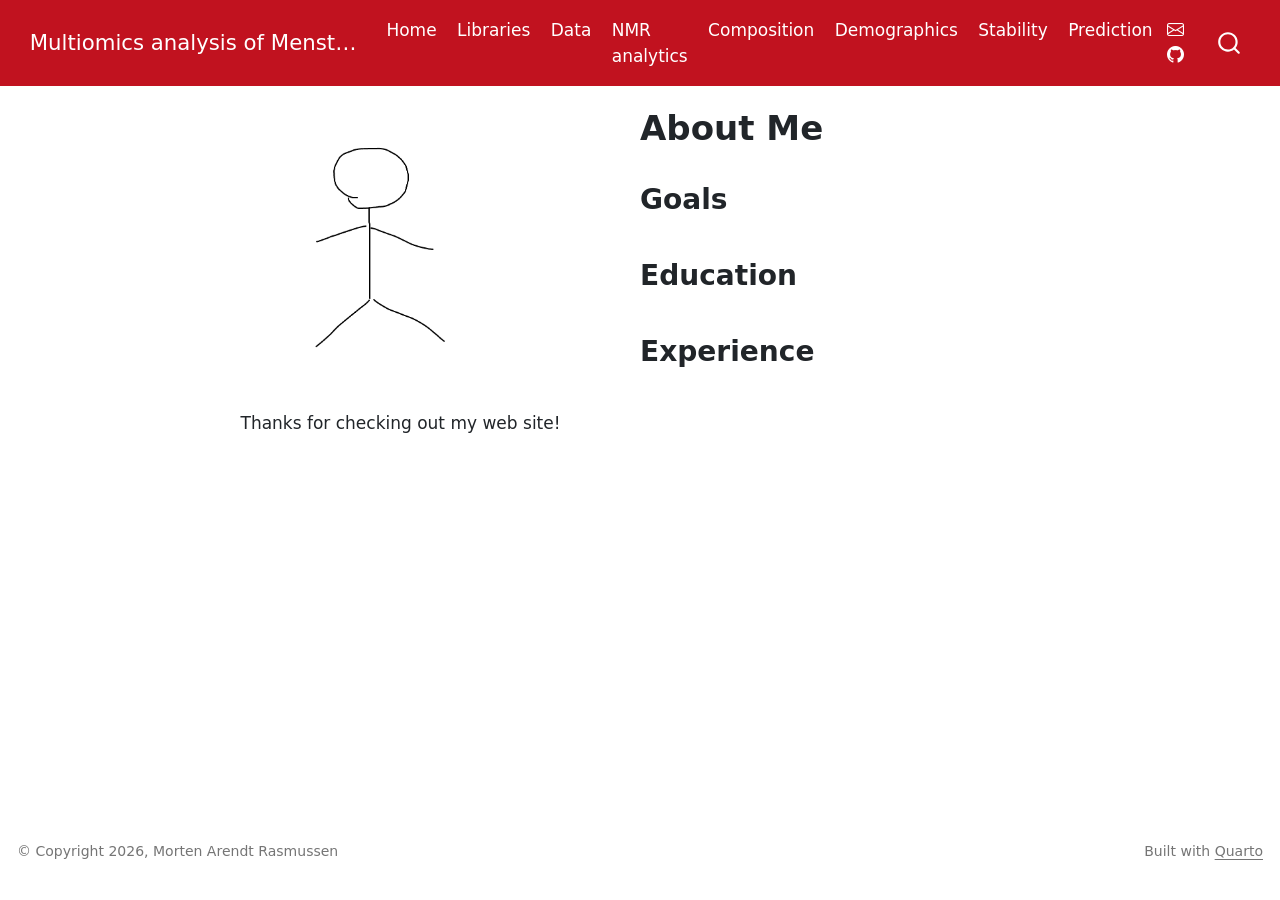
==== commit 7fe3eeed: "data added" ====
--- a/docs/multiomics_menstrual_effluent/index.html
+++ b/docs/multiomics_menstrual_effluent/index.html
@@ -98,6 +98,10 @@
 <span class="menu-text">Libraries</span></a>
   </li>  
   <li class="nav-item">
+    <a class="nav-link" href="../data.html"> 
+<span class="menu-text">Data</span></a>
+  </li>  
+  <li class="nav-item">
     <a class="nav-link" href="../NMRanalytics.html"> 
 <span class="menu-text">NMR analytics</span></a>
   </li>  
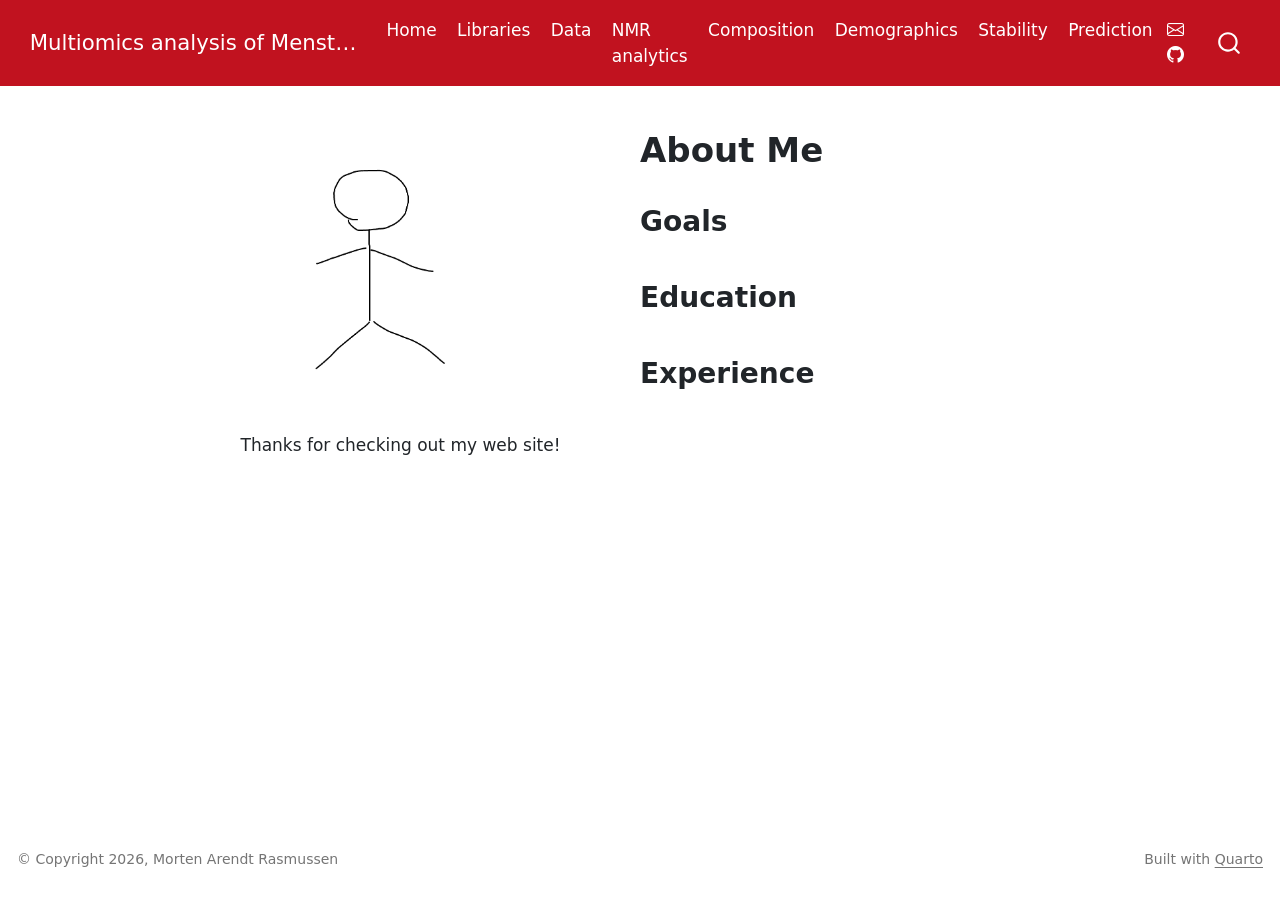
==== commit fa1de64c: "Update analysis; exclude large RData output" ====
--- a/docs/multiomics_menstrual_effluent/index.html
+++ b/docs/multiomics_menstrual_effluent/index.html
@@ -2,7 +2,7 @@
 <html xmlns="http://www.w3.org/1999/xhtml" lang="en" xml:lang="en"><head>
 
 <meta charset="utf-8">
-<meta name="generator" content="quarto-1.9.38">
+<meta name="generator" content="quarto-1.10.18">
 
 <meta name="viewport" content="width=device-width, initial-scale=1.0, user-scalable=yes">
 
@@ -12,10 +12,13 @@
 /* Default styles provided by pandoc.
 ** See https://pandoc.org/MANUAL.html#variables-for-html for config info.
 */
-code{white-space: pre-wrap;}
 span.smallcaps{font-variant: small-caps;}
-div.columns{display: flex; gap: min(4vw, 1.5em);}
-div.column{flex: auto; overflow-x: auto;}
+div.columns{display: flex; gap: 1.5em;}
+div.column{flex: auto;}
+@media screen {
+div.columns{gap: min(4vw, 1.5em);}
+div.column{overflow-x: auto;}
+}
 div.hanging-indent{margin-left: 1.5em; text-indent: -1.5em;}
 ul.task-list{list-style: none;}
 ul.task-list li input[type="checkbox"] {
@@ -37,10 +40,10 @@
 <script src="../site_libs/quarto-html/popper.min.js"></script>
 <script src="../site_libs/quarto-html/tippy.umd.min.js"></script>
 <link href="../site_libs/quarto-html/tippy.css" rel="stylesheet">
-<link href="../site_libs/quarto-html/quarto-syntax-highlighting-15634bcf2e68342d4ad2dfa704d543f6.css" rel="stylesheet" id="quarto-text-highlighting-styles">
+<link href="../site_libs/quarto-html/quarto-syntax-highlighting-64a204ab8560d761af7679ceaba22944.css" rel="stylesheet" id="quarto-text-highlighting-styles">
 <script src="../site_libs/bootstrap/bootstrap.min.js"></script>
 <link href="../site_libs/bootstrap/bootstrap-icons.css" rel="stylesheet">
-<link href="../site_libs/bootstrap/bootstrap-7e195f6f2502b28b5adc8b58f3625b67.min.css" rel="stylesheet" append-hash="true" id="quarto-bootstrap" data-mode="light">
+<link href="../site_libs/bootstrap/bootstrap-cdac65ef6dd2c7590da1cb11d2147735.min.css" rel="stylesheet" append-hash="true" id="quarto-bootstrap" data-mode="light">
 <script id="quarto-search-options" type="application/json">{
   "location": "navbar",
   "copy-button": false,
--- a/docs/site_libs/quarto-html/quarto-syntax-highlighting-64a204ab8560d761af7679ceaba22944.css
+++ b/docs/site_libs/quarto-html/quarto-syntax-highlighting-64a204ab8560d761af7679ceaba22944.css
@@ -0,0 +1,236 @@
+/* quarto syntax highlight colors */
+:root {
+  --quarto-hl-ot-color: #003B4F;
+  --quarto-hl-at-color: #657422;
+  --quarto-hl-ss-color: #20794D;
+  --quarto-hl-an-color: #5E5E5E;
+  --quarto-hl-fu-color: #4758AB;
+  --quarto-hl-st-color: #20794D;
+  --quarto-hl-cf-color: #003B4F;
+  --quarto-hl-op-color: #5E5E5E;
+  --quarto-hl-er-color: #AD0000;
+  --quarto-hl-bn-color: #AD0000;
+  --quarto-hl-al-color: #AD0000;
+  --quarto-hl-va-color: #111111;
+  --quarto-hl-bu-color: inherit;
+  --quarto-hl-ex-color: inherit;
+  --quarto-hl-pp-color: #AD0000;
+  --quarto-hl-in-color: #5E5E5E;
+  --quarto-hl-vs-color: #20794D;
+  --quarto-hl-wa-color: #5E5E5E;
+  --quarto-hl-do-color: #5E5E5E;
+  --quarto-hl-im-color: #00769E;
+  --quarto-hl-ch-color: #20794D;
+  --quarto-hl-dt-color: #AD0000;
+  --quarto-hl-fl-color: #AD0000;
+  --quarto-hl-co-color: #5E5E5E;
+  --quarto-hl-cv-color: #5E5E5E;
+  --quarto-hl-cn-color: #8f5902;
+  --quarto-hl-sc-color: #5E5E5E;
+  --quarto-hl-dv-color: #AD0000;
+  --quarto-hl-kw-color: #003B4F;
+}
+
+/* other quarto variables */
+:root {
+  --quarto-font-monospace: SFMono-Regular, Menlo, Monaco, Consolas, "Liberation Mono", "Courier New", monospace;
+}
+
+/* syntax highlight based on Pandoc's rules */
+pre > code.sourceCode > span {
+  color: #003B4F;
+}
+
+code.sourceCode > span {
+  color: #003B4F;
+}
+
+div.sourceCode,
+div.sourceCode pre.sourceCode {
+  color: #003B4F;
+}
+
+/* Normal */
+code span {
+  color: #003B4F;
+}
+
+/* Alert */
+code span.al {
+  color: #AD0000;
+  font-style: inherit;
+}
+
+/* Annotation */
+code span.an {
+  color: #5E5E5E;
+  font-style: inherit;
+}
+
+/* Attribute */
+code span.at {
+  color: #657422;
+  font-style: inherit;
+}
+
+/* BaseN */
+code span.bn {
+  color: #AD0000;
+  font-style: inherit;
+}
+
+/* BuiltIn */
+code span.bu {
+  font-style: inherit;
+}
+
+/* ControlFlow */
+code span.cf {
+  color: #003B4F;
+  font-weight: bold;
+  font-style: inherit;
+}
+
+/* Char */
+code span.ch {
+  color: #20794D;
+  font-style: inherit;
+}
+
+/* Constant */
+code span.cn {
+  color: #8f5902;
+  font-style: inherit;
+}
+
+/* Comment */
+code span.co {
+  color: #5E5E5E;
+  font-style: inherit;
+}
+
+/* CommentVar */
+code span.cv {
+  color: #5E5E5E;
+  font-style: italic;
+}
+
+/* Documentation */
+code span.do {
+  color: #5E5E5E;
+  font-style: italic;
+}
+
+/* DataType */
+code span.dt {
+  color: #AD0000;
+  font-style: inherit;
+}
+
+/* DecVal */
+code span.dv {
+  color: #AD0000;
+  font-style: inherit;
+}
+
+/* Error */
+code span.er {
+  color: #AD0000;
+  font-style: inherit;
+}
+
+/* Extension */
+code span.ex {
+  font-style: inherit;
+}
+
+/* Float */
+code span.fl {
+  color: #AD0000;
+  font-style: inherit;
+}
+
+/* Function */
+code span.fu {
+  color: #4758AB;
+  font-style: inherit;
+}
+
+/* Import */
+code span.im {
+  color: #00769E;
+  font-style: inherit;
+}
+
+/* Information */
+code span.in {
+  color: #5E5E5E;
+  font-style: inherit;
+}
+
+/* Keyword */
+code span.kw {
+  color: #003B4F;
+  font-weight: bold;
+  font-style: inherit;
+}
+
+/* Operator */
+code span.op {
+  color: #5E5E5E;
+  font-style: inherit;
+}
+
+/* Other */
+code span.ot {
+  color: #003B4F;
+  font-style: inherit;
+}
+
+/* Preprocessor */
+code span.pp {
+  color: #AD0000;
+  font-style: inherit;
+}
+
+/* SpecialChar */
+code span.sc {
+  color: #5E5E5E;
+  font-style: inherit;
+}
+
+/* SpecialString */
+code span.ss {
+  color: #20794D;
+  font-style: inherit;
+}
+
+/* String */
+code span.st {
+  color: #20794D;
+  font-style: inherit;
+}
+
+/* Variable */
+code span.va {
+  color: #111111;
+  font-style: inherit;
+}
+
+/* VerbatimString */
+code span.vs {
+  color: #20794D;
+  font-style: inherit;
+}
+
+/* Warning */
+code span.wa {
+  color: #5E5E5E;
+  font-style: italic;
+}
+
+.prevent-inlining {
+  content: "</";
+}
+
+/*# sourceMappingURL=9d8d5bb603a83b8298b89080a598c93b.css.map */
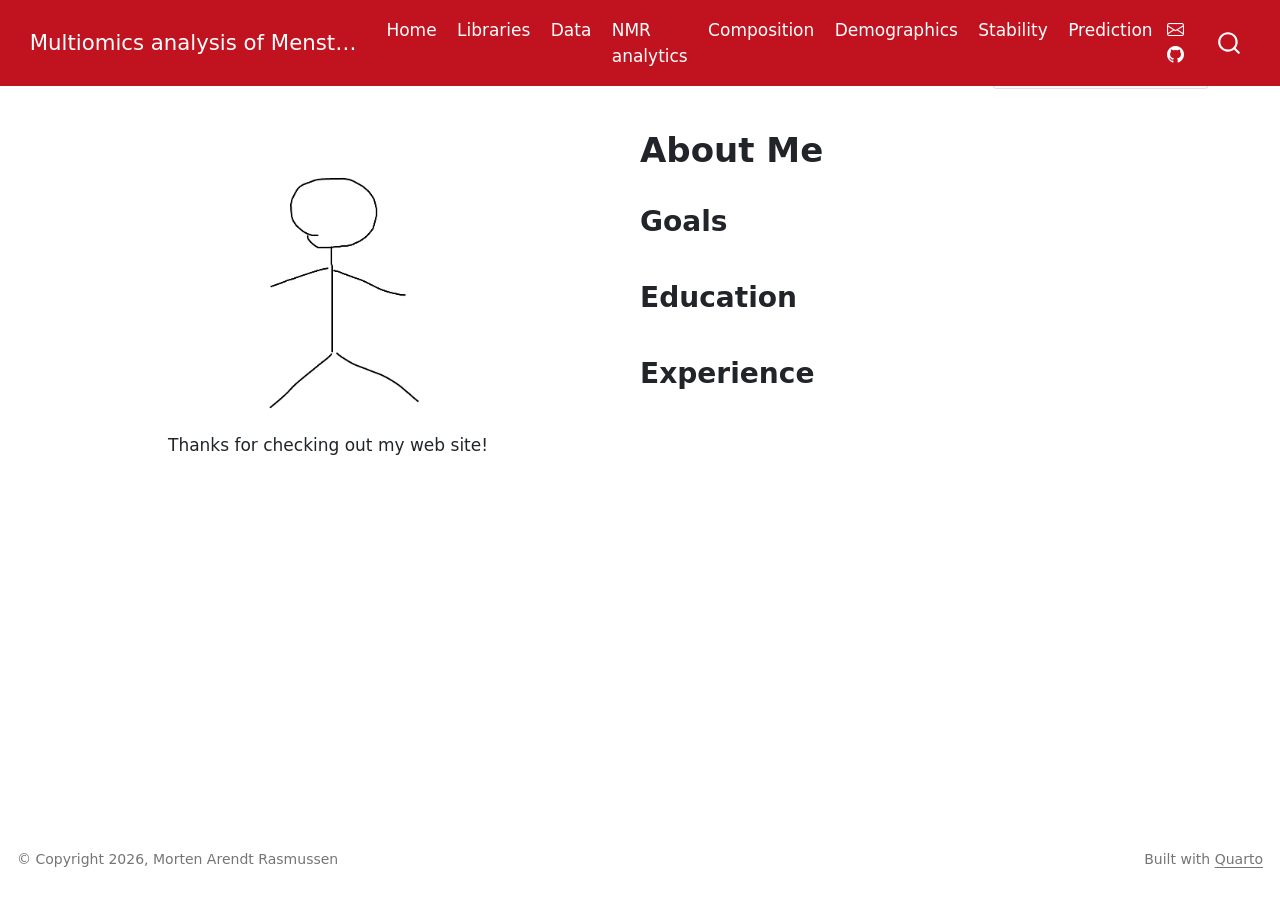
==== commit 16f8791a: "supplementaryfiles added" ====
--- a/docs/multiomics_menstrual_effluent/index.html
+++ b/docs/multiomics_menstrual_effluent/index.html
@@ -75,7 +75,7 @@
 
 </head>
 
-<body class="nav-fixed fullcontent quarto-light">
+<body class="nav-fixed quarto-light">
 
 <div id="quarto-search-results"></div>
   <header id="quarto-header" class="headroom fixed-top">
@@ -137,7 +137,9 @@
 <div id="quarto-content" class="quarto-container page-columns page-rows-contents page-layout-article page-navbar">
 <!-- sidebar -->
 <!-- margin-sidebar -->
-    
+    <div id="quarto-margin-sidebar" class="sidebar margin-sidebar">
+        
+    <div class="quarto-alternate-formats"><h2>Other Formats</h2><ul><li><a href="index.pdf"><i class="bi bi-file-pdf"></i>PDF</a></li><li><a href="index.docx"><i class="bi bi-file-word"></i>MS Word</a></li></ul></div></div>
 <!-- main -->
 <main class="content page-columns page-full" id="quarto-document-content">
 
